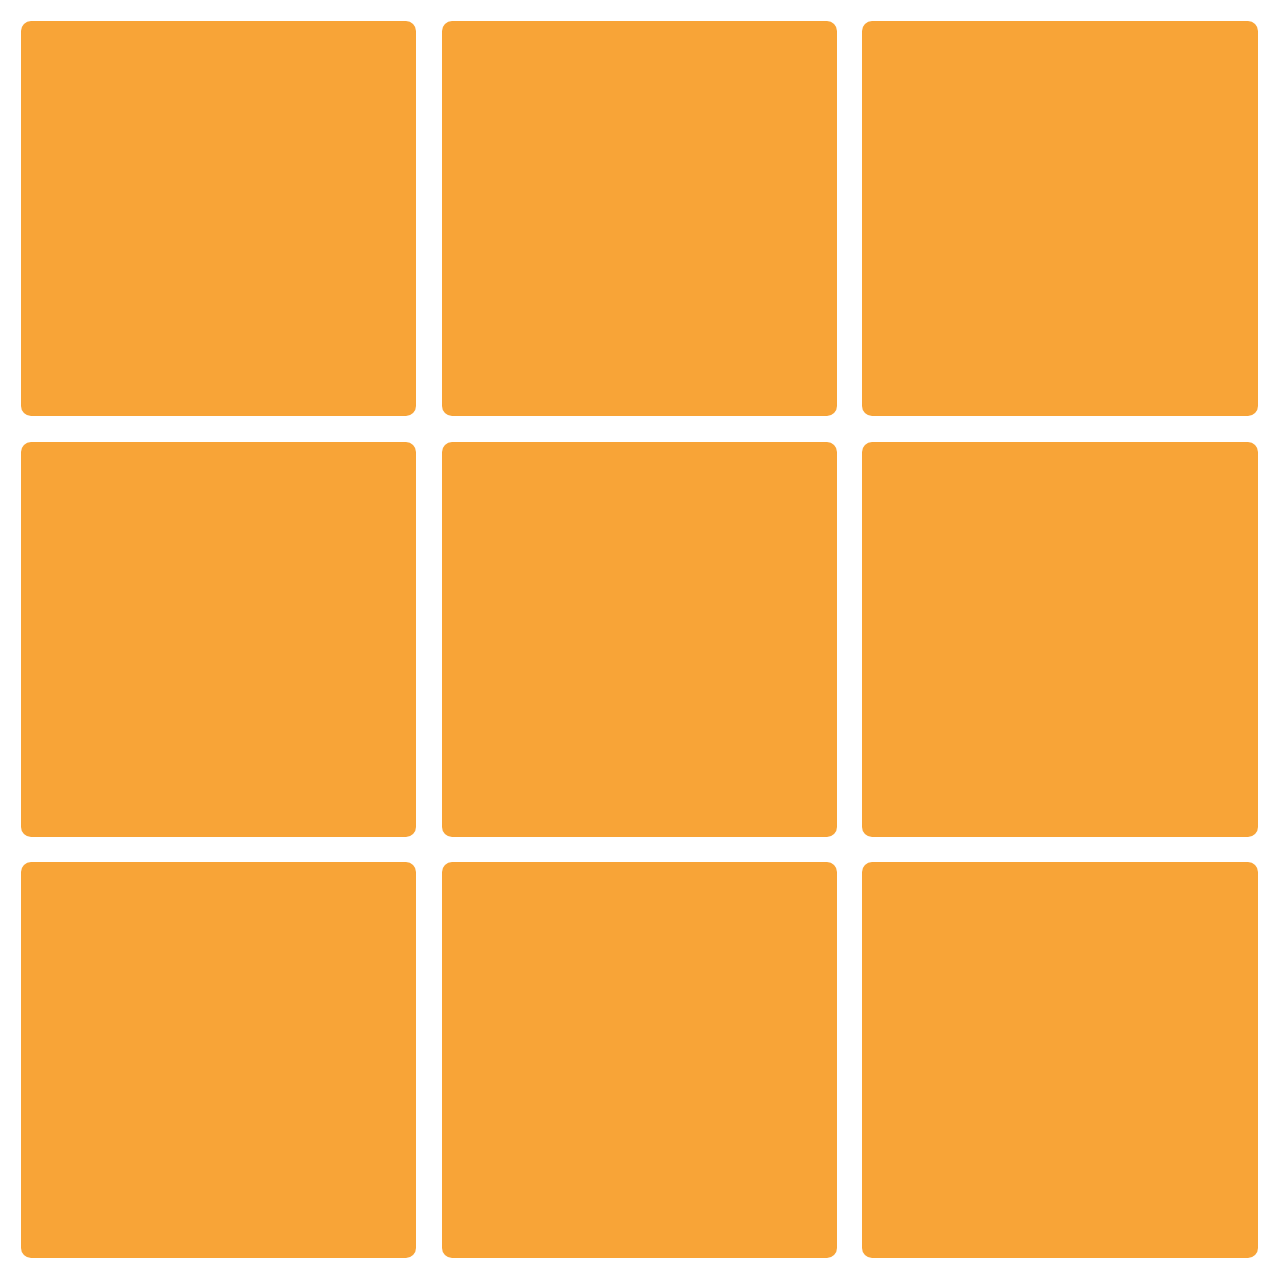
==== 自适应九宫格的副本.html @ 4256b7ac "Add files via upload" ====
<!DOCTYPE html>
<html lang="en">
<head>
	<meta charset="UTF-8">
	<title>Document</title>
  <meta name="viewport" content="width=device-width, initial-scale=1, maximum-scale=1">
	<style type="text/css">	
  .dahezi {
      width: 100%;
  }
  .xiao {
      background-color: #f8a437;
      float: left;
	    border-radius: 10px;
      padding-top: 31.3%;
      width: 31.3%;
      margin: 1%;
  }

	</style>
</head>
<body>
	<div class="dahezi">
      <div class="xiao"></div>
      <div class="xiao"></div>
      <div class="xiao"></div>
      <div class="xiao"></div>
      <div class="xiao"></div>
      <div class="xiao"></div>
      <div class="xiao"></div>
      <div class="xiao"></div>
      <div class="xiao"></div>
    </div>
</body>
</html>
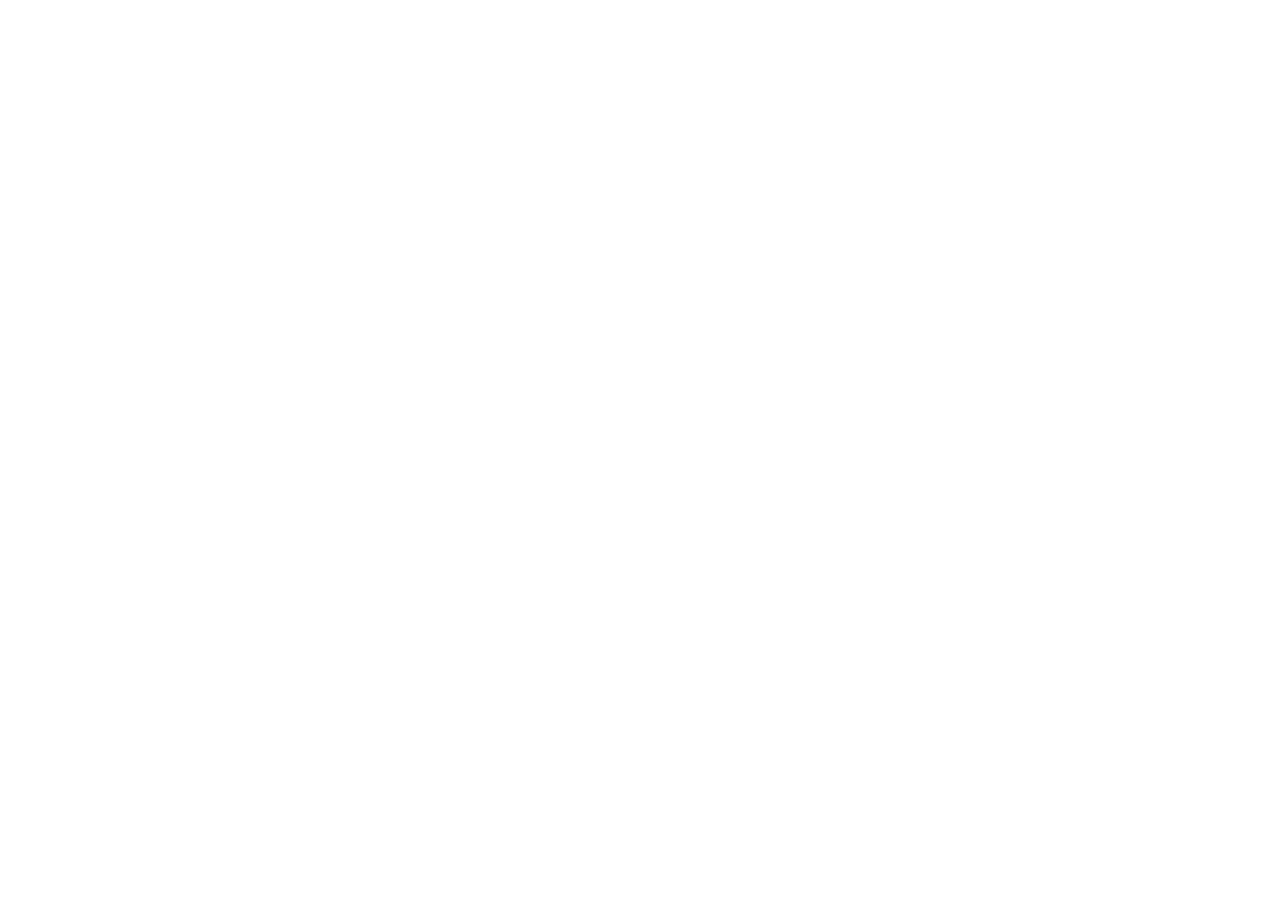
==== commit f2997df0: "Add files via upload" ====
--- a/自适应九宫格的副本.html
+++ b/自适应九宫格的副本.html
@@ -4,20 +4,8 @@
 	<meta charset="UTF-8">
 	<title>Document</title>
   <meta name="viewport" content="width=device-width, initial-scale=1, maximum-scale=1">
-	<style type="text/css">	
-  .dahezi {
-      width: 100%;
-  }
-  .xiao {
-      background-color: #f8a437;
-      float: left;
-	    border-radius: 10px;
-      padding-top: 31.3%;
-      width: 31.3%;
-      margin: 1%;
-  }
-
-	</style>
+<link rel="stylesheet" type="text/css" href="gezi.css"/>
+  
 </head>
 <body>
 	<div class="dahezi">
